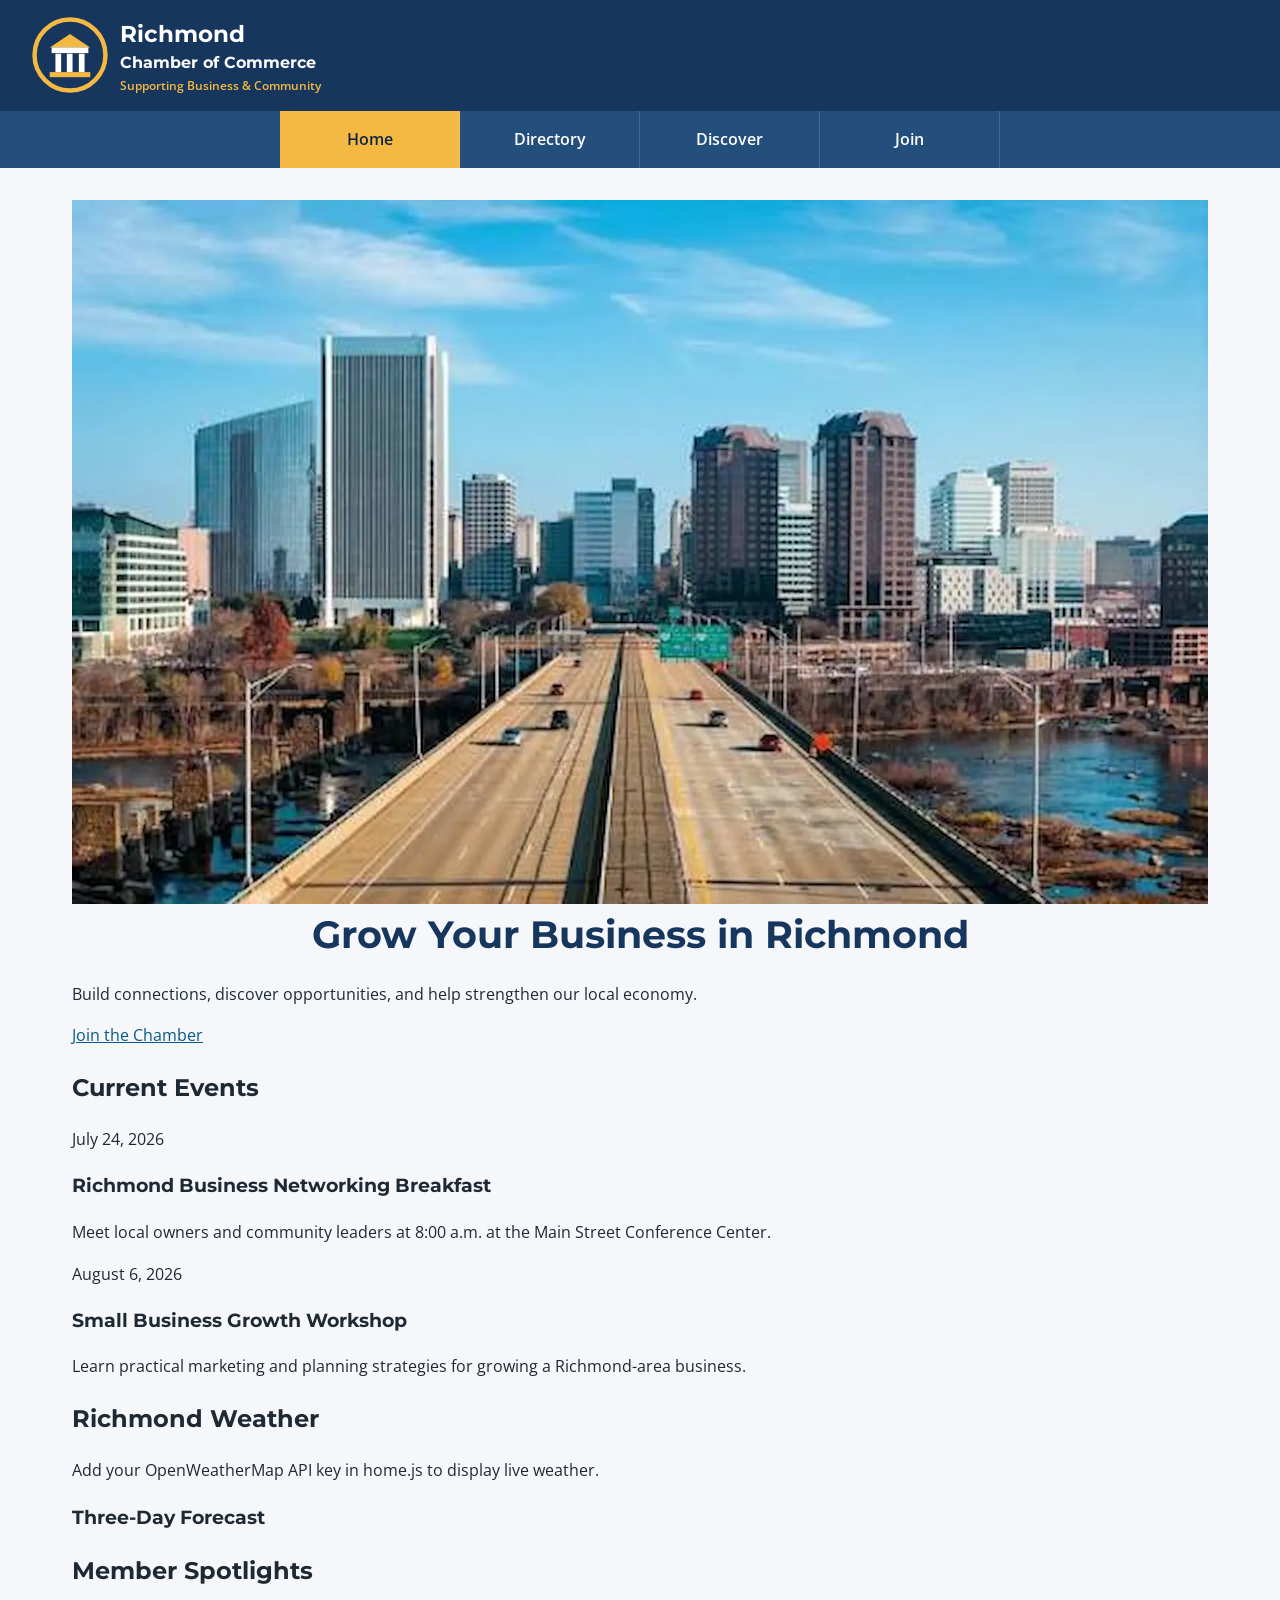
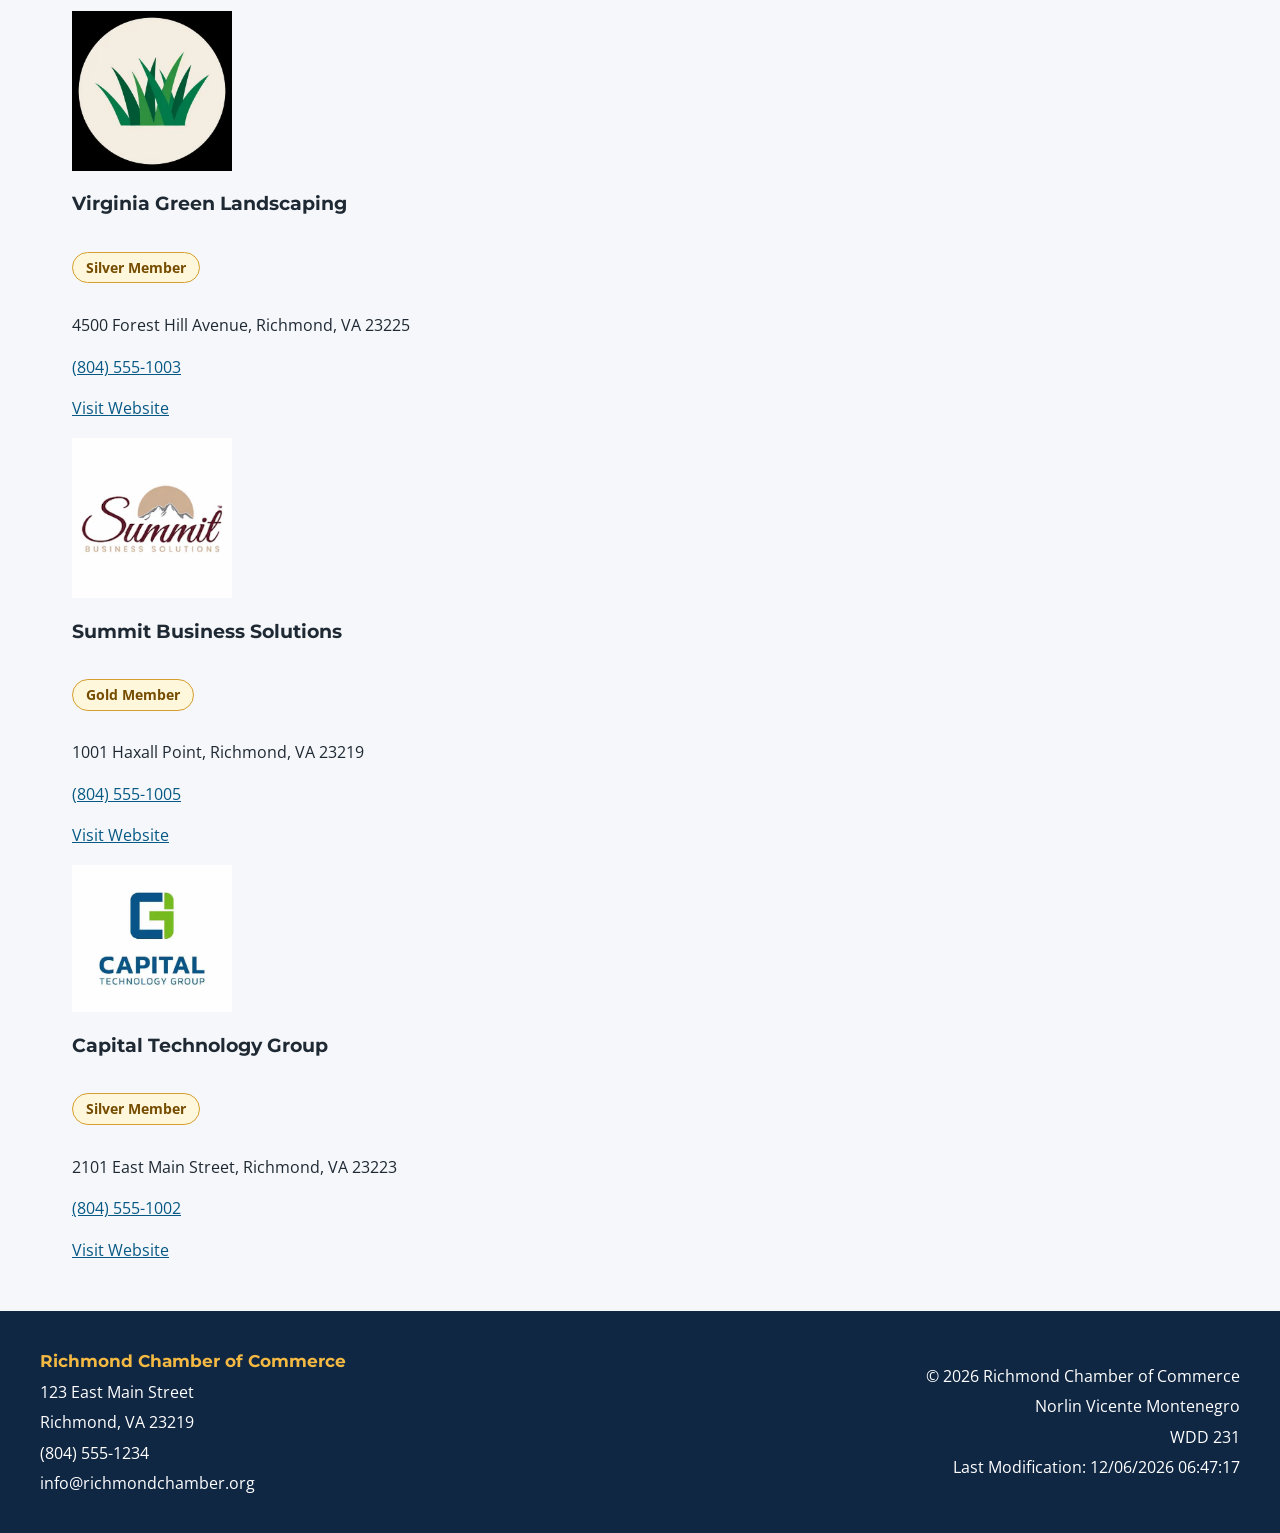
==== chamber/index.html @ 85e053cd "Complete W03 chamber home page" ====
<!DOCTYPE html>
<html lang="en">

<head>
    <meta charset="UTF-8">
    <meta name="viewport" content="width=device-width, initial-scale=1.0">

    <title>Richmond Chamber of Commerce | Home</title>

    <meta name="description"
        content="Connect with Richmond businesses, discover local events, and grow your organization through the Richmond Chamber of Commerce.">

    <meta name="author" content="Norlin Vicente Montenegro">

    <link rel="icon" href="images/favicon.ico">

    <meta property="og:title" content="Richmond Chamber of Commerce">

    <meta property="og:description"
        content="Supporting business growth and community connections throughout Richmond, Virginia.">

    <meta property="og:image" content="https://vicentenorlin27.github.io/wdd231/chamber/images/hero.webp">

    <meta property="og:url" content="https://vicentenorlin27.github.io/wdd231/chamber/index.html">

    <meta property="og:type" content="website">

    <link rel="preconnect" href="https://fonts.googleapis.com">

    <link rel="preconnect" href="https://fonts.gstatic.com" crossorigin>

    <link
        href="https://fonts.googleapis.com/css2?family=Montserrat:wght@400;600;700&family=Open+Sans:wght@400;600&display=swap"
        rel="stylesheet">

    <link rel="stylesheet" href="styles/normalize.css">
    <link rel="stylesheet" href="styles/small.css">
    <link rel="stylesheet" href="styles/larger.css">

    <script src="scripts/navigation.js" defer></script>
    <script src="scripts/home.js" defer></script>
</head>

<body>

    <header>

        <div class="logo-area">

            <img src="images/logo.svg" alt="Richmond Chamber of Commerce logo" width="80" height="80">

            <div class="site-name">

                <span>Richmond</span>

                <strong>Chamber of Commerce</strong>

                <p class="tagline">
                    Supporting Business &amp; Community
                </p>

            </div>

        </div>

        <button id="menu-toggle" type="button" aria-label="Toggle navigation menu" aria-controls="nav-menu"
            aria-expanded="false">

            <span></span>
            <span></span>
            <span></span>

        </button>

    </header>

    <nav aria-label="Primary Navigation">

        <ul id="nav-menu">

            <li>
                <a href="index.html" class="active" aria-current="page">
                    Home
                </a>
            </li>

            <li>
                <a href="directory.html">
                    Directory
                </a>
            </li>

            <li>
                <a href="discover.html">
                    Discover
                </a>
            </li>

            <li>
                <a href="join.html">
                    Join
                </a>
            </li>

        </ul>

    </nav>

    <main class="home-main">

        <section class="hero" aria-labelledby="hero-title">

            <img src="images/hero.webp" alt="Downtown Richmond, Virginia" width="1200" height="600">

            <div class="hero-content">

                <h1 id="hero-title">
                    Grow Your Business in Richmond
                </h1>

                <p>
                    Build connections, discover opportunities,
                    and help strengthen our local economy.
                </p>

                <a class="cta-button" href="join.html">
                    Join the Chamber
                </a>

            </div>

        </section>

        <div class="home-grid">

            <section class="home-panel events" aria-labelledby="events-title">

                <h2 id="events-title">
                    Current Events
                </h2>

                <article>

                    <p class="event-date">
                        July 24, 2026
                    </p>

                    <h3>
                        Richmond Business Networking Breakfast
                    </h3>

                    <p>
                        Meet local owners and community leaders
                        at 8:00 a.m. at the Main Street
                        Conference Center.
                    </p>

                </article>

                <article>

                    <p class="event-date">
                        August 6, 2026
                    </p>

                    <h3>
                        Small Business Growth Workshop
                    </h3>

                    <p>
                        Learn practical marketing and planning
                        strategies for growing a Richmond-area
                        business.
                    </p>

                </article>

            </section>

            <section class="home-panel weather" aria-labelledby="weather-title">

                <h2 id="weather-title">
                    Richmond Weather
                </h2>

                <div id="current-weather" aria-live="polite">

                    <p>Loading current weather...</p>

                </div>

                <h3>Three-Day Forecast</h3>

                <div id="forecast" class="forecast" aria-live="polite">
                </div>

            </section>

        </div>

        <section class="spotlights-section" aria-labelledby="spotlights-title">

            <h2 id="spotlights-title">
                Member Spotlights
            </h2>

            <div id="spotlights" class="spotlights" aria-live="polite">

                <p>Loading member spotlights...</p>

            </div>

        </section>

    </main>

    <footer>

        <div class="footer-layout">

            <div class="footer-info">

                <p>
                    <strong>
                        Richmond Chamber of Commerce
                    </strong>
                </p>

                <p>123 East Main Street</p>

                <p>Richmond, VA 23219</p>

                <p>(804) 555-1234</p>

                <p>info@richmondchamber.org</p>

            </div>

            <div class="footer-development">

                <p>
                    &copy;
                    <span id="current-year"></span>
                    Richmond Chamber of Commerce
                </p>

                <p>Norlin Vicente Montenegro</p>

                <p>WDD 231</p>

                <p id="last-modified"></p>

            </div>

        </div>

    </footer>

</body>

</html>
---- chamber/styles/small.css ----
:root {
    --primary-color: #17365d;
    --primary-dark: #102744;
    --secondary-color: #f4b942;
    --secondary-dark: #9a6400;
    --background-color: #f5f7fa;
    --card-color: #ffffff;
    --text-color: #1f2933;
    --muted-text: #52606d;
    --border-color: #cbd2d9;
    --light-navigation: #244f7d;
    --error-color: #9b1c1c;
    --shadow: 0 4px 12px rgb(0 0 0 / 12%);
}

* {
    box-sizing: border-box;
}

html {
    min-width: 320px;
}

body {
    min-width: 320px;
    margin: 0;
    overflow-x: hidden;
    background-color: var(--background-color);
    color: var(--text-color);
    font-family: "Open Sans", sans-serif;
    line-height: 1.6;
}

img {
    display: block;
    max-width: 100%;
    height: auto;
}

h1,
h2,
h3 {
    font-family: "Montserrat", sans-serif;
}

a {
    color: #075985;
}

a:hover {
    color: #0c4a6e;
}

header {
    display: flex;
    align-items: center;
    justify-content: space-between;
    gap: 1rem;
    min-height: 100px;
    padding: 1rem;
    background-color: var(--primary-color);
    color: #ffffff;
}

.logo-area {
    display: flex;
    align-items: center;
    gap: 0.75rem;
    min-width: 0;
}

.logo-area img {
    width: 64px;
    height: 64px;
    flex-shrink: 0;
    object-fit: contain;
}

.site-name {
    display: flex;
    flex-direction: column;
    min-width: 0;
}

.site-name span {
    font-family: "Montserrat", sans-serif;
    font-size: 1.1rem;
    font-weight: 700;
}

.site-name strong {
    font-family: "Montserrat", sans-serif;
    font-size: 0.9rem;
    line-height: 1.2;
}

.tagline {
    display: none;
    margin: 0.2rem 0 0;
    color: var(--secondary-color);
    font-size: 0.75rem;
    font-weight: 600;
}

#menu-toggle {
    display: flex;
    flex-direction: column;
    justify-content: center;
    gap: 5px;
    width: 48px;
    height: 48px;
    padding: 0.65rem;
    flex-shrink: 0;
    border: 1px solid transparent;
    border-radius: 5px;
    background: transparent;
    cursor: pointer;
}

#menu-toggle span {
    display: block;
    width: 100%;
    height: 3px;
    border-radius: 2px;
    background-color: #ffffff;
    transition:
        transform 0.25s ease,
        opacity 0.25s ease;
}

#menu-toggle.active span:nth-child(1) {
    transform: translateY(8px) rotate(45deg);
}

#menu-toggle.active span:nth-child(2) {
    opacity: 0;
}

#menu-toggle.active span:nth-child(3) {
    transform: translateY(-8px) rotate(-45deg);
}

#menu-toggle:focus-visible,
.view-controls button:focus-visible,
nav a:focus-visible {
    outline: 3px solid var(--secondary-color);
    outline-offset: 3px;
}

nav {
    background-color: var(--light-navigation);
}

#nav-menu {
    display: none;
    flex-direction: column;
    margin: 0;
    padding: 0;
    list-style: none;
}

#nav-menu.open {
    display: flex;
}

#nav-menu a {
    display: block;
    padding: 1rem;
    border-bottom: 1px solid rgb(255 255 255 / 15%);
    color: #ffffff;
    font-weight: 600;
    text-align: center;
    text-decoration: none;
}

#nav-menu a:hover,
#nav-menu a.active {
    background-color: var(--secondary-color);
    color: var(--primary-dark);
}

main {
    width: 100%;
    max-width: 1200px;
    min-height: 60vh;
    margin: 0 auto;
    padding: 1.5rem 1rem 2.5rem;
}

main h1 {
    margin: 0 0 0.5rem;
    color: var(--primary-color);
    font-size: clamp(1.8rem, 7vw, 2.4rem);
    text-align: center;
}

.directory-introduction {
    max-width: 700px;
    margin: 0 auto 1.5rem;
    color: var(--muted-text);
    text-align: center;
}

.view-controls {
    display: flex;
    flex-wrap: wrap;
    justify-content: center;
    gap: 0.75rem;
    margin-bottom: 1.5rem;
}

.view-controls button {
    min-width: 120px;
    padding: 0.7rem 1rem;
    border: 2px solid var(--primary-color);
    border-radius: 6px;
    background-color: var(--card-color);
    color: var(--primary-color);
    font-weight: 700;
    cursor: pointer;
}

.view-controls button:hover,
.view-controls button.active {
    background-color: var(--primary-color);
    color: #ffffff;
}

.grid-view {
    display: grid;
    grid-template-columns: minmax(0, 1fr);
    gap: 1rem;
}

.member-card {
    min-width: 0;
    overflow-wrap: anywhere;
    background-color: var(--card-color);
}

.grid-view .member-card {
    display: flex;
    flex-direction: column;
    align-items: center;
    padding: 1.25rem;
    border: 1px solid var(--border-color);
    border-radius: 9px;
    box-shadow: var(--shadow);
    text-align: center;
}

.grid-view .member-card img {
    width: 160px;
    height: 120px;
    margin-bottom: 1rem;
    object-fit: contain;
}

.member-card h2 {
    margin: 0 0 0.5rem;
    color: var(--primary-color);
    font-size: 1.2rem;
}

.member-card p {
    margin: 0.35rem 0;
}

.member-description {
    color: var(--muted-text);
}

.member-address {
    font-style: normal;
}

.membership-badge {
    display: inline-block;
    padding: 0.25rem 0.8rem;
    border: 1px solid #d69e2e;
    border-radius: 50px;
    background-color: #fff7db;
    color: #754c00;
    font-size: 0.85rem;
    font-weight: 700;
}

.member-card a {
    font-weight: 700;
}

.list-view {
    display: flex;
    flex-direction: column;
    gap: 0;
    border: 1px solid var(--border-color);
}

.list-view .member-card {
    padding: 1rem;
}

.list-view .member-card:nth-child(even) {
    background-color: #e8eef5;
}

.list-view .member-card img,
.list-view .member-description,
.list-view .membership-badge {
    display: none;
}

.list-view .member-card h2 {
    font-size: 1.05rem;
}

.error-message {
    padding: 1rem;
    border: 1px solid var(--error-color);
    border-radius: 6px;
    background-color: #fff5f5;
    color: var(--error-color);
    font-weight: 700;
    text-align: center;
}

footer {
    padding: 2rem 1rem;
    background-color: var(--primary-dark);
    color: #ffffff;
    text-align: center;
}

.footer-layout {
    display: grid;
    gap: 1.5rem;
    max-width: 1200px;
    margin: 0 auto;
}

footer p {
    margin: 0.3rem 0;
}

footer a {
    color: #ffffff;
}

footer a:hover {
    color: var(--secondary-color);
}

.footer-info strong {
    color: var(--secondary-color);
    font-family: "Montserrat", sans-serif;
    font-size: 1.05rem;
}
---- chamber/styles/larger.css ----
@media only screen and (min-width: 48rem) {
    header {
        padding: 1rem 2rem;
    }

    .logo-area img {
        width: 76px;
        height: 76px;
    }

    .site-name span {
        font-size: 1.45rem;
    }

    .site-name strong {
        font-size: 1rem;
    }

    .tagline {
        display: block;
    }

    #menu-toggle {
        display: none;
    }

    #nav-menu {
        display: flex;
        flex-direction: row;
        justify-content: center;
    }

    #nav-menu li {
        width: min(180px, 25%);
    }

    #nav-menu a {
        border-right: 1px solid rgb(255 255 255 / 15%);
        border-bottom: none;
    }

    main {
        padding: 2rem;
    }

    .grid-view {
        grid-template-columns: repeat(2, minmax(0, 1fr));
        gap: 1.5rem;
    }

    .list-view .member-card {
        display: grid;
        grid-template-columns:
            minmax(180px, 1.5fr) minmax(220px, 2fr) minmax(130px, 1fr) minmax(110px, 0.8fr);
        align-items: center;
        gap: 1rem;
    }

    .list-view .member-card h2,
    .list-view .member-card p {
        margin: 0;
    }

    .footer-layout {
        grid-template-columns: 1fr 1fr;
        align-items: center;
        text-align: left;
    }

    .footer-development {
        text-align: right;
    }
}

@media only screen and (min-width: 70rem) {
    .grid-view {
        grid-template-columns: repeat(3, minmax(0, 1fr));
    }
}
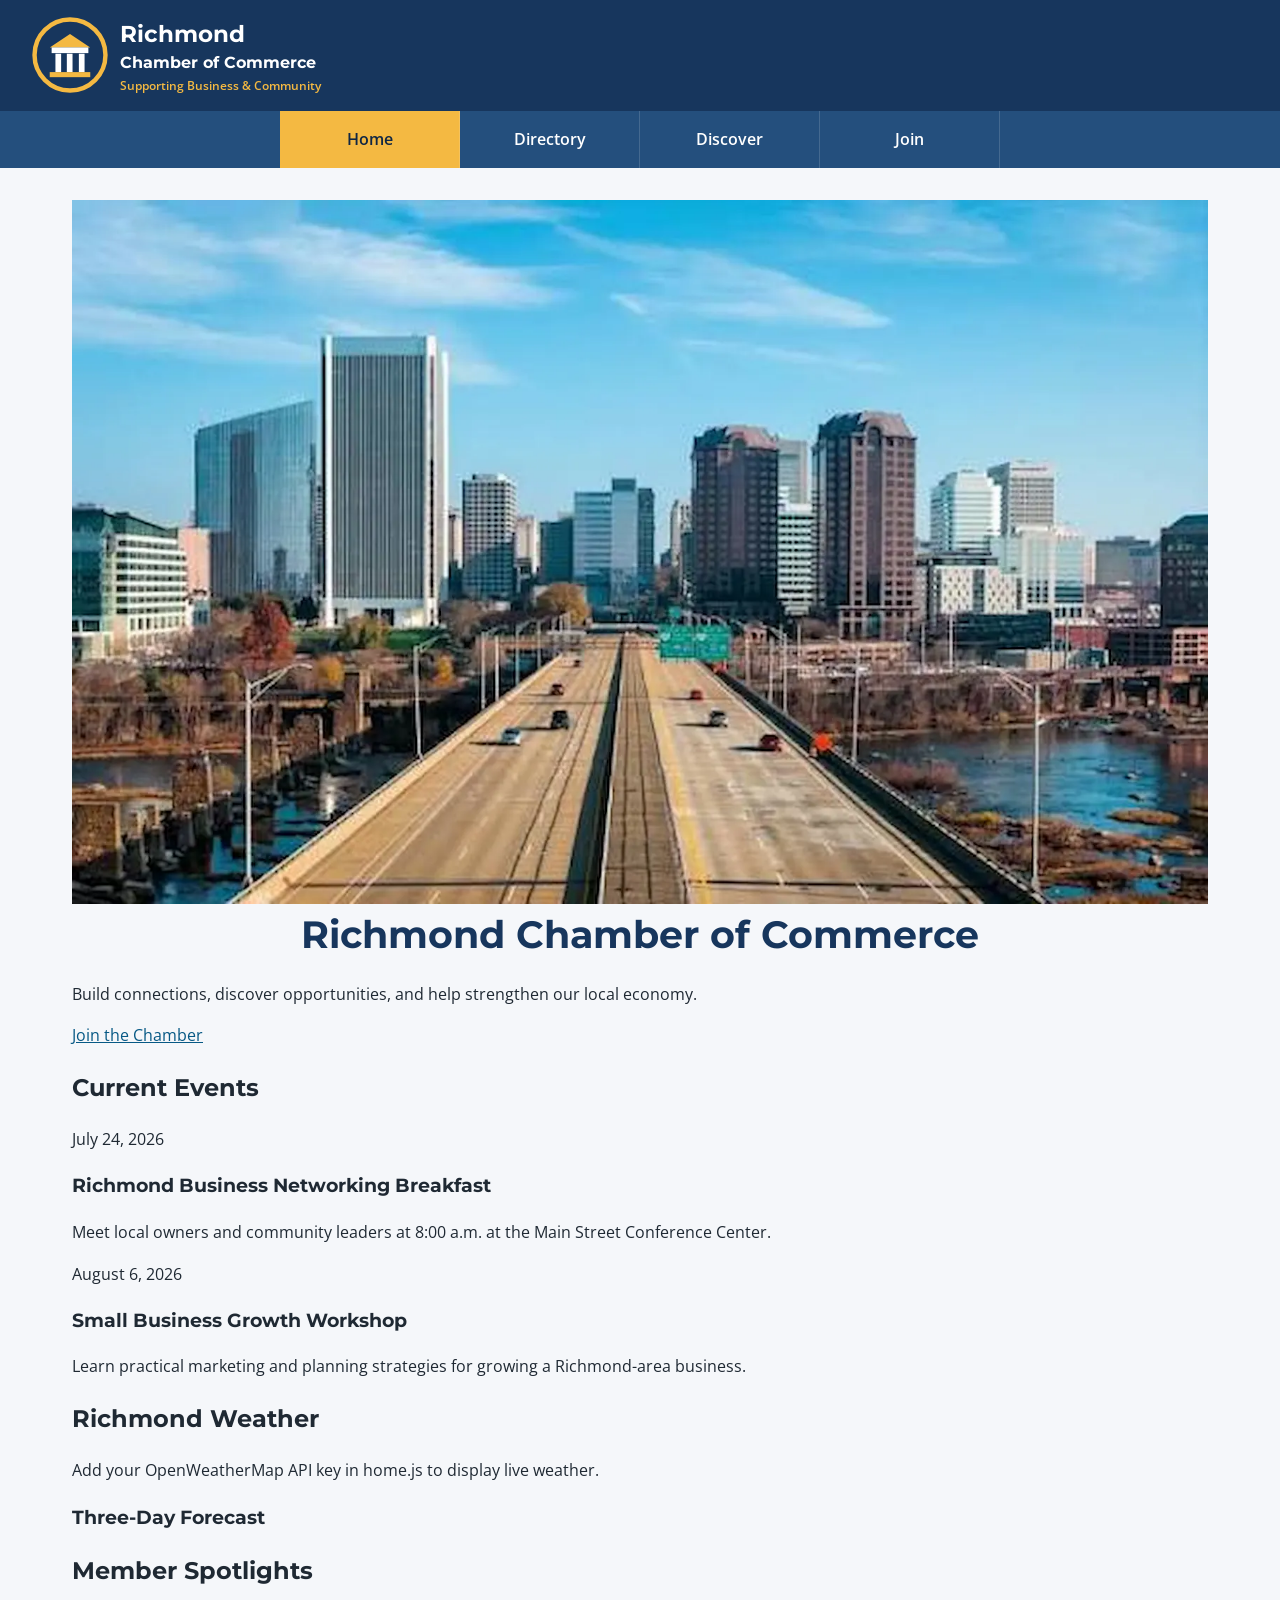
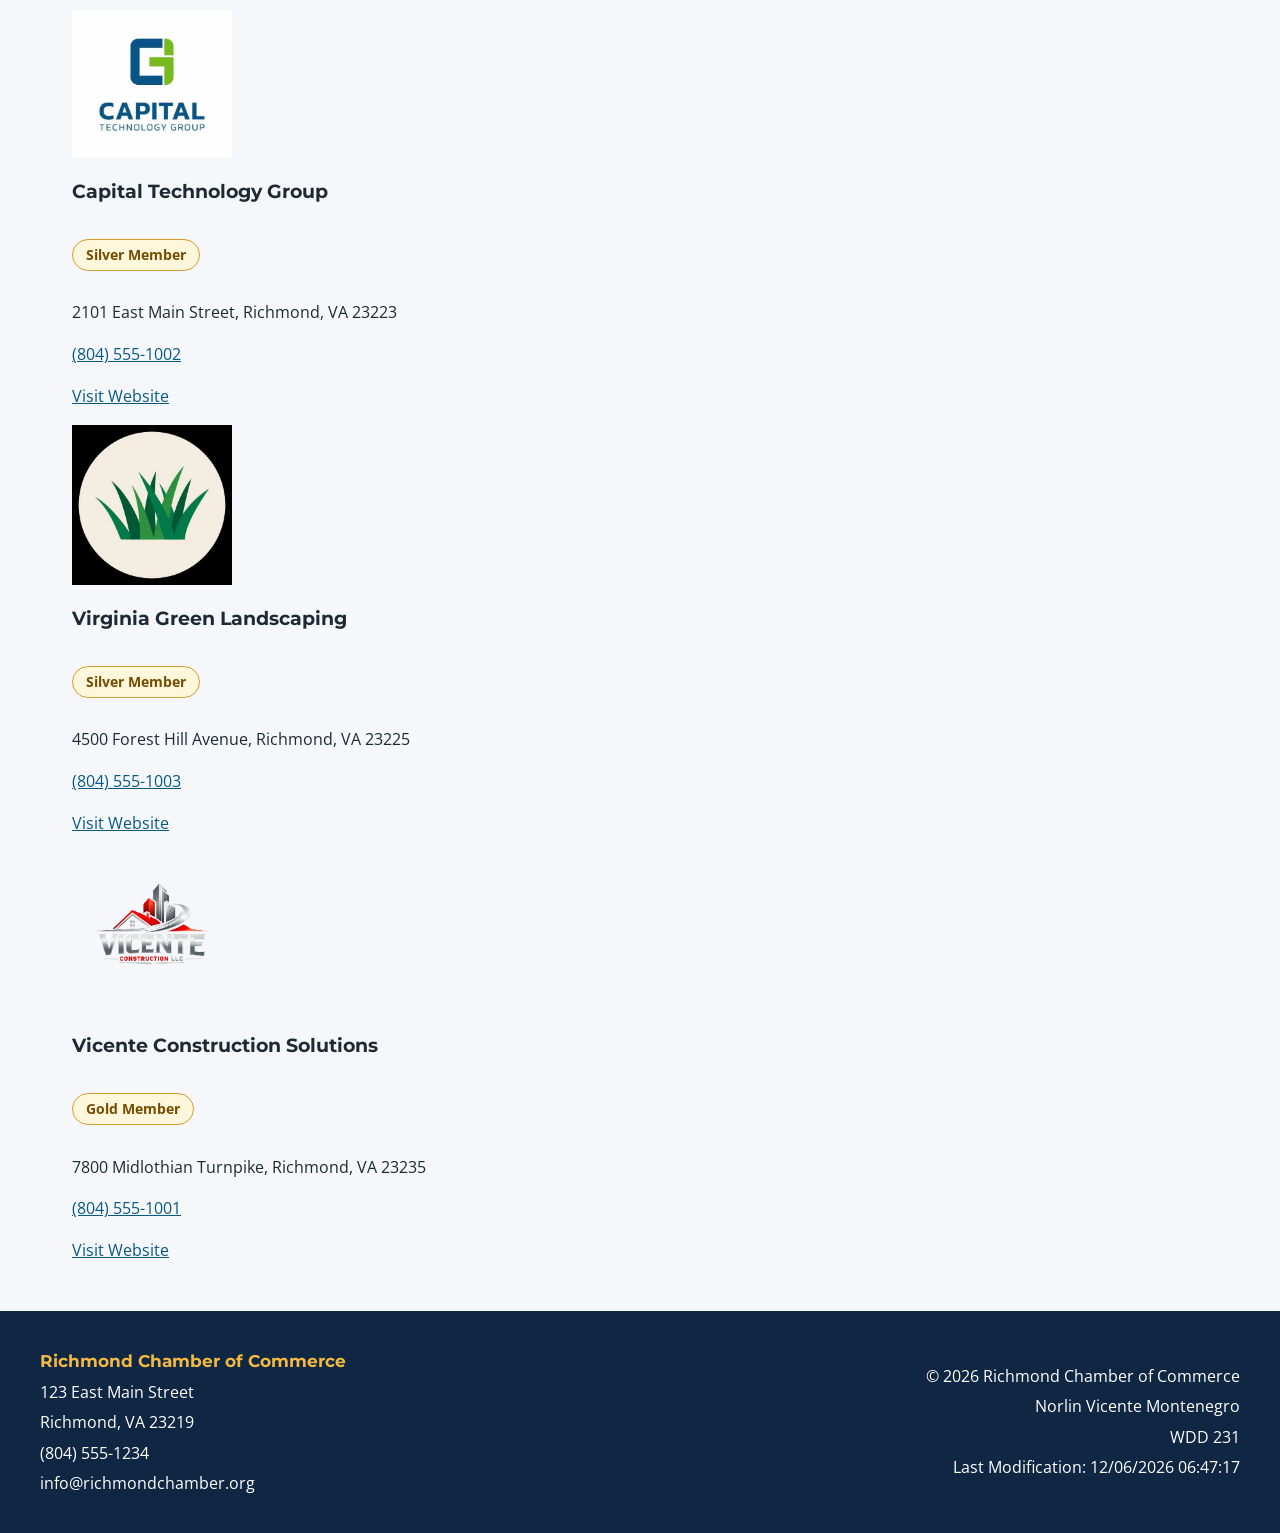
==== commit 7016e30b: "Improve chamber home page metadata" ====
--- a/chamber/index.html
+++ b/chamber/index.html
@@ -3,9 +3,12 @@
 
 <head>
     <meta charset="UTF-8">
+
     <meta name="viewport" content="width=device-width, initial-scale=1.0">
 
-    <title>Richmond Chamber of Commerce | Home</title>
+    <title>
+        Richmond Chamber of Commerce | Business Growth
+    </title>
 
     <meta name="description"
         content="Connect with Richmond businesses, discover local events, and grow your organization through the Richmond Chamber of Commerce.">
@@ -14,14 +17,14 @@
 
     <link rel="icon" href="images/favicon.ico">
 
-    <meta property="og:title" content="Richmond Chamber of Commerce">
+    <meta property="og:title" content="Richmond Chamber of Commerce | Supporting Local Business">
 
     <meta property="og:description"
-        content="Supporting business growth and community connections throughout Richmond, Virginia.">
+        content="Connect with local businesses, discover opportunities, and help strengthen the Richmond, Virginia community.">
 
     <meta property="og:image" content="https://vicentenorlin27.github.io/wdd231/chamber/images/hero.webp">
 
-    <meta property="og:url" content="https://vicentenorlin27.github.io/wdd231/chamber/index.html">
+    <meta property="og:url" content="https://vicentenorlin27.github.io/wdd231/chamber/">
 
     <meta property="og:type" content="website">
 
@@ -34,11 +37,16 @@
         rel="stylesheet">
 
     <link rel="stylesheet" href="styles/normalize.css">
+
     <link rel="stylesheet" href="styles/small.css">
+
     <link rel="stylesheet" href="styles/larger.css">
 
-    <script src="scripts/navigation.js" defer></script>
-    <script src="scripts/home.js" defer></script>
+    <script src="scripts/navigation.js" defer>
+    </script>
+
+    <script src="scripts/home.js" defer>
+    </script>
 </head>
 
 <body>
@@ -53,7 +61,9 @@
 
                 <span>Richmond</span>
 
-                <strong>Chamber of Commerce</strong>
+                <strong>
+                    Chamber of Commerce
+                </strong>
 
                 <p class="tagline">
                     Supporting Business &amp; Community
@@ -115,7 +125,7 @@
             <div class="hero-content">
 
                 <h1 id="hero-title">
-                    Grow Your Business in Richmond
+                    Richmond Chamber of Commerce
                 </h1>
 
                 <p>
@@ -185,11 +195,15 @@
 
                 <div id="current-weather" aria-live="polite">
 
-                    <p>Loading current weather...</p>
+                    <p>
+                        Loading current weather...
+                    </p>
 
                 </div>
 
-                <h3>Three-Day Forecast</h3>
+                <h3>
+                    Three-Day Forecast
+                </h3>
 
                 <div id="forecast" class="forecast" aria-live="polite">
                 </div>
@@ -206,7 +220,9 @@
 
             <div id="spotlights" class="spotlights" aria-live="polite">
 
-                <p>Loading member spotlights...</p>
+                <p>
+                    Loading member spotlights...
+                </p>
 
             </div>
 
@@ -226,13 +242,21 @@
                     </strong>
                 </p>
 
-                <p>123 East Main Street</p>
-
-                <p>Richmond, VA 23219</p>
-
-                <p>(804) 555-1234</p>
-
-                <p>info@richmondchamber.org</p>
+                <p>
+                    123 East Main Street
+                </p>
+
+                <p>
+                    Richmond, VA 23219
+                </p>
+
+                <p>
+                    (804) 555-1234
+                </p>
+
+                <p>
+                    info@richmondchamber.org
+                </p>
 
             </div>
 
@@ -244,9 +268,13 @@
                     Richmond Chamber of Commerce
                 </p>
 
-                <p>Norlin Vicente Montenegro</p>
-
-                <p>WDD 231</p>
+                <p>
+                    Norlin Vicente Montenegro
+                </p>
+
+                <p>
+                    WDD 231
+                </p>
 
                 <p id="last-modified"></p>
 
